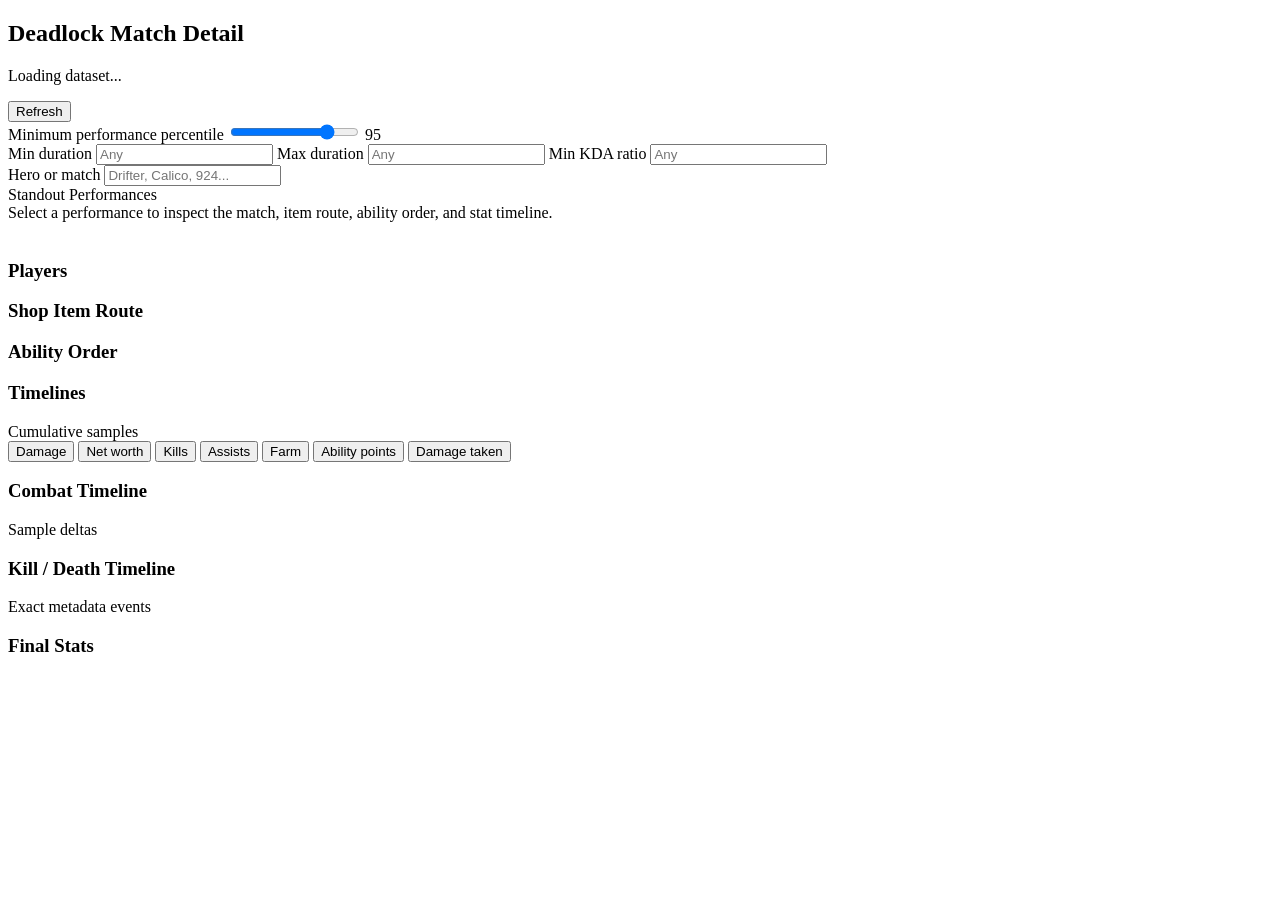
==== ui/index.html @ bea75714 "Build Deadlock collector and match UI" ====
<!doctype html>
<html lang="en">
  <head>
    <meta charset="utf-8">
    <meta name="viewport" content="width=device-width, initial-scale=1">
    <title>Deadlock Match Detail</title>
    <link rel="stylesheet" href="/styles.css">
  </head>
  <body>
    <main class="app">
      <section class="sidebar">
        <header class="topbar">
          <div>
            <h1>Deadlock Match Detail</h1>
            <p id="datasetSummary">Loading dataset...</p>
          </div>
          <button id="refreshButton" type="button" title="Refresh performances">Refresh</button>
        </header>

        <div class="filters">
          <label>
            Minimum performance percentile
            <input id="percentileInput" type="range" min="80" max="99" step="1" value="95">
            <span id="percentileValue">95</span>
          </label>
          <div class="durationFilters">
            <label>
              Min duration
              <input id="minDurationInput" type="number" inputmode="numeric" min="0" step="1" placeholder="Any">
            </label>
            <label>
              Max duration
              <input id="maxDurationInput" type="number" inputmode="numeric" min="0" step="1" placeholder="Any">
            </label>
            <label>
              Min KDA ratio
              <input id="minKdaInput" type="number" inputmode="decimal" min="0" step="0.1" placeholder="Any">
            </label>
          </div>
          <label>
            Hero or match
            <input id="searchInput" type="search" placeholder="Drifter, Calico, 924...">
          </label>
        </div>

        <div class="availability" id="availability"></div>
        <div class="listHeader">
          <span>Standout Performances</span>
          <span id="resultCount"></span>
        </div>
        <div id="performanceList" class="performanceList"></div>
      </section>

      <section class="detail">
        <div id="emptyState" class="emptyState">
          Select a performance to inspect the match, item route, ability order, and stat timeline.
        </div>
        <div id="matchDetail" class="matchDetail hidden">
          <section class="matchHero">
            <img id="featuredHeroCard" alt="">
            <div class="matchHeroOverlay">
              <p id="matchMeta"></p>
              <h2 id="featuredTitle"></h2>
              <div id="featuredStats" class="statPills"></div>
            </div>
          </section>

          <section class="sectionBlock">
            <div class="sectionTitle">
              <h3>Players</h3>
              <span id="scoreNote"></span>
            </div>
            <div id="scoreboard" class="scoreboard"></div>
          </section>

          <section class="playerPanels">
            <div class="routeStack">
              <div class="sectionBlock">
                <div class="sectionTitle">
                  <h3 id="routeTitle">Shop Item Route</h3>
                  <span id="routeSubtitle"></span>
                </div>
                <div id="itemRoute" class="itemRoute"></div>
              </div>

              <div class="sectionBlock">
                <div class="sectionTitle">
                  <h3>Ability Order</h3>
                  <span id="abilitySubtitle"></span>
                </div>
                <div id="abilityRoute" class="itemRoute abilityRoute"></div>
              </div>
            </div>

            <div class="sectionBlock">
              <div class="sectionTitle">
                <h3>Timelines</h3>
                <span>Cumulative samples</span>
              </div>
              <div class="chartTabs">
                <button class="chartTab active" data-metric="player_damage">Damage</button>
                <button class="chartTab" data-metric="net_worth">Net worth</button>
                <button class="chartTab" data-metric="kills">Kills</button>
                <button class="chartTab" data-metric="assists">Assists</button>
                <button class="chartTab" data-metric="farm_kills">Farm</button>
                <button class="chartTab" data-metric="ability_points">Ability points</button>
                <button class="chartTab" data-metric="player_damage_taken">Damage taken</button>
              </div>
              <div id="timelineChart" class="timelineChart"></div>
            </div>

            <div class="sectionBlock">
              <div class="sectionTitle">
                <h3>Combat Timeline</h3>
                <span>Sample deltas</span>
              </div>
              <div id="combatTimeline" class="combatTimeline"></div>
            </div>

            <div class="sectionBlock">
              <div class="sectionTitle">
                <h3>Kill / Death Timeline</h3>
                <span>Exact metadata events</span>
              </div>
              <div id="killDeathTimeline" class="killDeathTimeline"></div>
            </div>
          </section>

          <section class="sectionBlock">
            <div class="sectionTitle">
              <h3>Final Stats</h3>
              <span id="finalStatsNote"></span>
            </div>
            <div id="finalStats" class="finalStats"></div>
          </section>
        </div>
      </section>
    </main>
    <script src="/app.js"></script>
  </body>
</html>
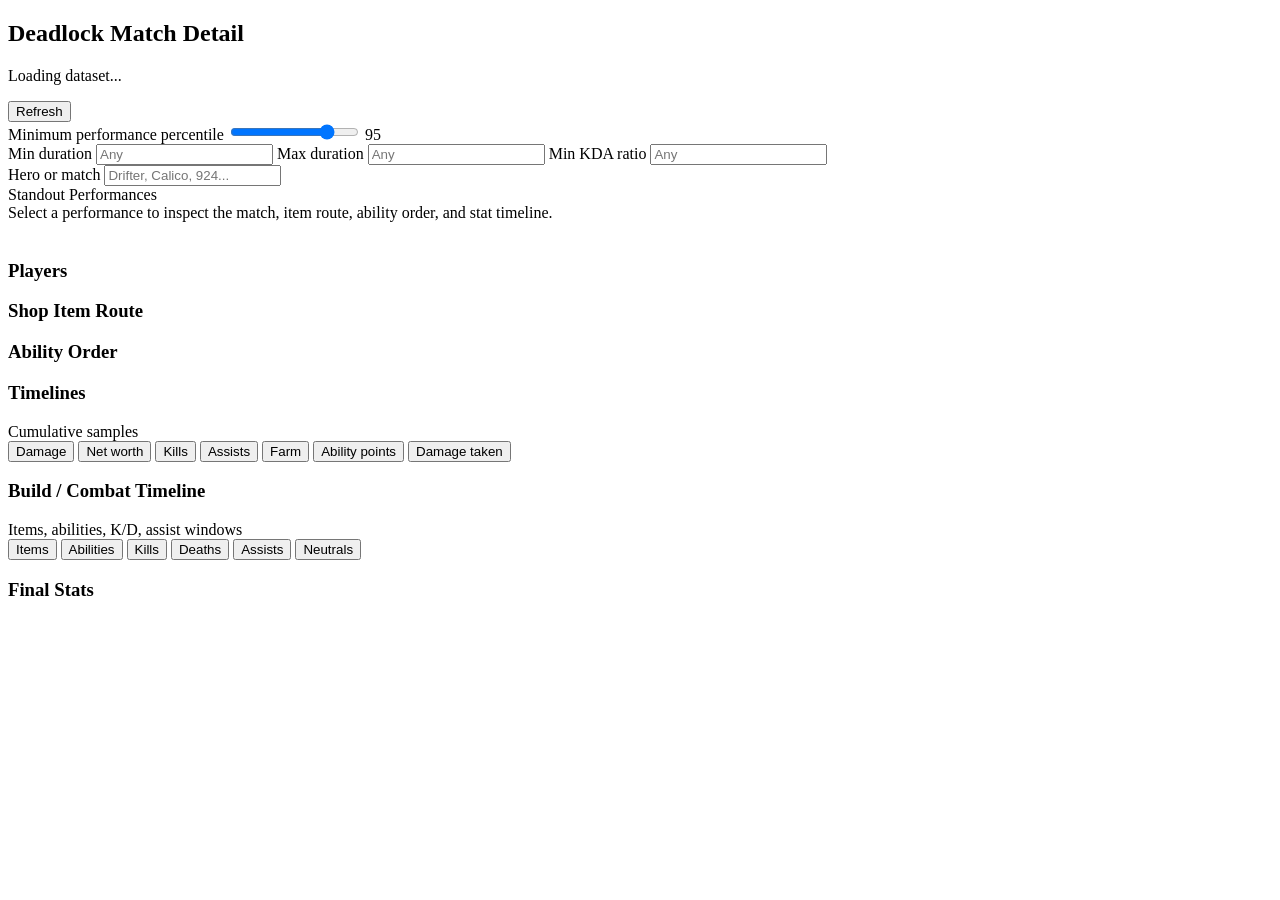
==== commit aa9851dd: "ui" ====
--- a/ui/index.html
+++ b/ui/index.html
@@ -111,18 +111,18 @@
 
             <div class="sectionBlock">
               <div class="sectionTitle">
-                <h3>Combat Timeline</h3>
-                <span>Sample deltas</span>
+                <h3>Build / Combat Timeline</h3>
+                <span>Items, abilities, K/D, assist windows</span>
               </div>
-              <div id="combatTimeline" class="combatTimeline"></div>
-            </div>
-
-            <div class="sectionBlock">
-              <div class="sectionTitle">
-                <h3>Kill / Death Timeline</h3>
-                <span>Exact metadata events</span>
+              <div class="timelineToggles">
+                <button class="timelineToggle active" type="button" data-event-type="item" aria-pressed="true">Items</button>
+                <button class="timelineToggle active" type="button" data-event-type="ability" aria-pressed="true">Abilities</button>
+                <button class="timelineToggle active" type="button" data-event-type="kill" aria-pressed="true">Kills</button>
+                <button class="timelineToggle active" type="button" data-event-type="death" aria-pressed="true">Deaths</button>
+                <button class="timelineToggle active" type="button" data-event-type="assist" aria-pressed="true">Assists</button>
+                <button class="timelineToggle active" type="button" data-event-type="neutral" aria-pressed="true">Neutrals</button>
               </div>
-              <div id="killDeathTimeline" class="killDeathTimeline"></div>
+              <div id="fullTimeline" class="fullTimeline"></div>
             </div>
           </section>
 
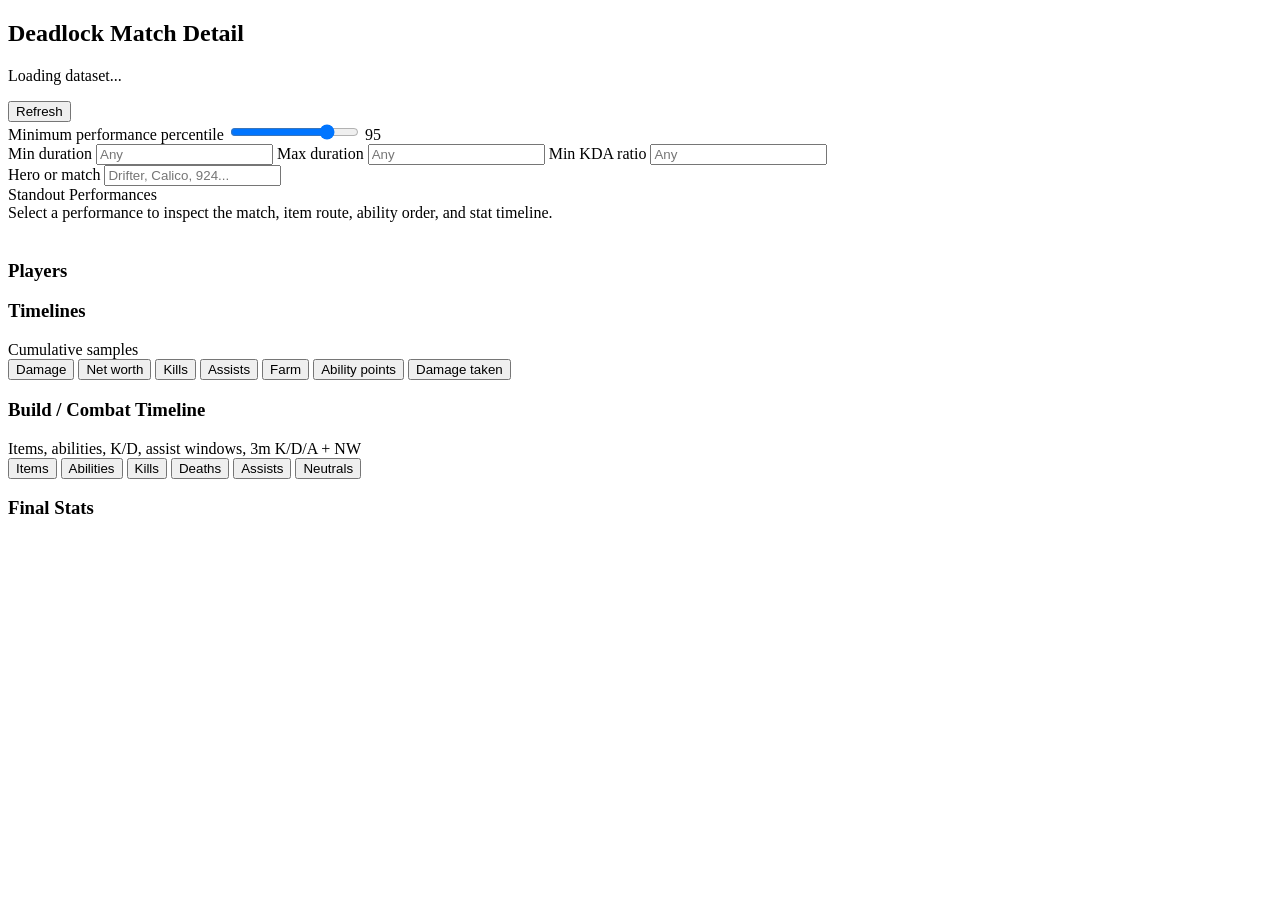
==== commit 9eb0ecfb: "cleaning up slimming down" ====
--- a/ui/index.html
+++ b/ui/index.html
@@ -74,24 +74,6 @@
           </section>
 
           <section class="playerPanels">
-            <div class="routeStack">
-              <div class="sectionBlock">
-                <div class="sectionTitle">
-                  <h3 id="routeTitle">Shop Item Route</h3>
-                  <span id="routeSubtitle"></span>
-                </div>
-                <div id="itemRoute" class="itemRoute"></div>
-              </div>
-
-              <div class="sectionBlock">
-                <div class="sectionTitle">
-                  <h3>Ability Order</h3>
-                  <span id="abilitySubtitle"></span>
-                </div>
-                <div id="abilityRoute" class="itemRoute abilityRoute"></div>
-              </div>
-            </div>
-
             <div class="sectionBlock">
               <div class="sectionTitle">
                 <h3>Timelines</h3>
@@ -109,10 +91,10 @@
               <div id="timelineChart" class="timelineChart"></div>
             </div>
 
-            <div class="sectionBlock">
+            <div class="sectionBlock buildTimelineBlock">
               <div class="sectionTitle">
                 <h3>Build / Combat Timeline</h3>
-                <span>Items, abilities, K/D, assist windows</span>
+                <span>Items, abilities, K/D, assist windows, 3m K/D/A + NW</span>
               </div>
               <div class="timelineToggles">
                 <button class="timelineToggle active" type="button" data-event-type="item" aria-pressed="true">Items</button>
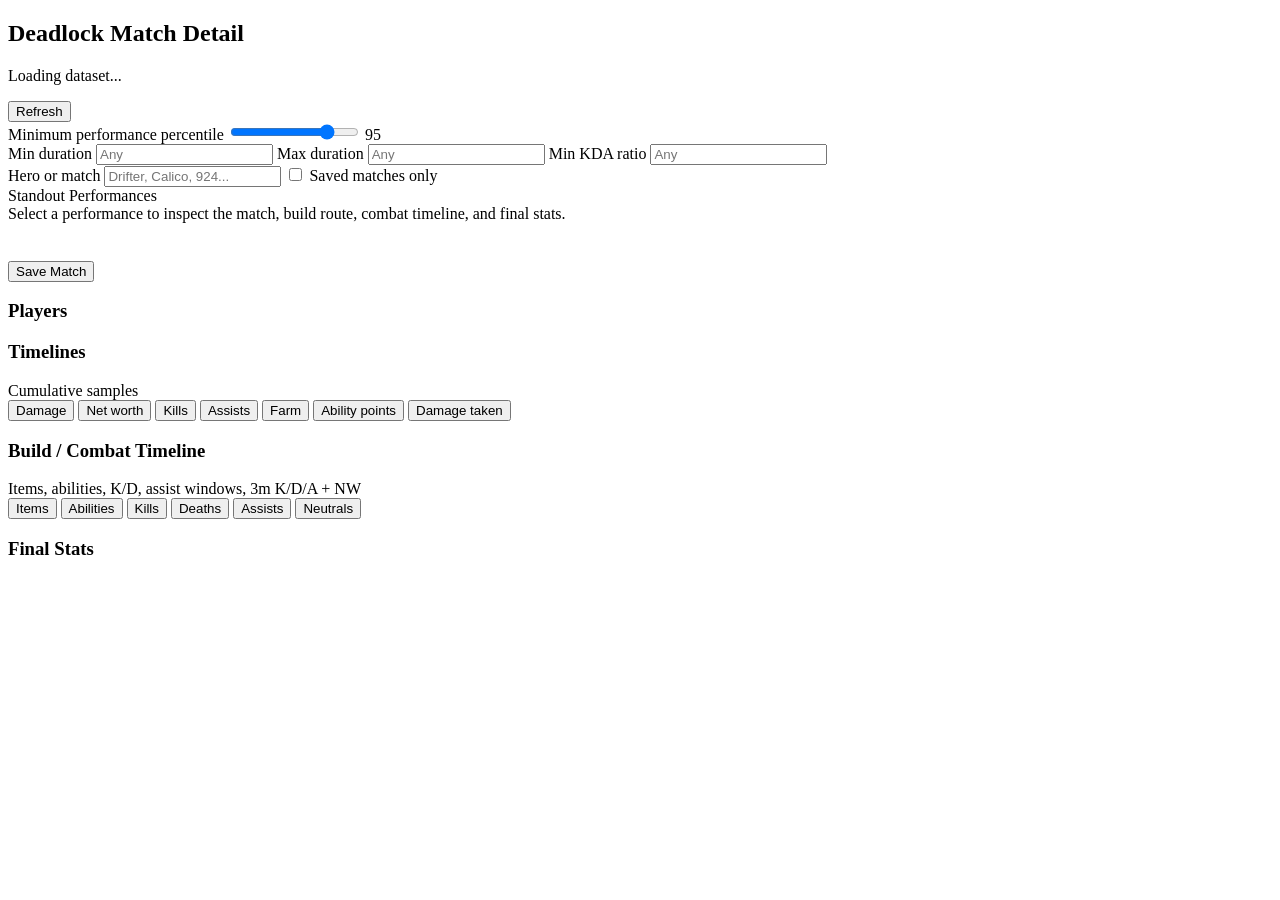
==== commit 12256303: "few changes" ====
--- a/ui/index.html
+++ b/ui/index.html
@@ -41,6 +41,10 @@
             Hero or match
             <input id="searchInput" type="search" placeholder="Drifter, Calico, 924...">
           </label>
+          <label class="checkboxFilter">
+            <input id="savedOnlyInput" type="checkbox">
+            Saved matches only
+          </label>
         </div>
 
         <div class="availability" id="availability"></div>
@@ -53,7 +57,7 @@
 
       <section class="detail">
         <div id="emptyState" class="emptyState">
-          Select a performance to inspect the match, item route, ability order, and stat timeline.
+          Select a performance to inspect the match, build route, combat timeline, and final stats.
         </div>
         <div id="matchDetail" class="matchDetail hidden">
           <section class="matchHero">
@@ -62,6 +66,10 @@
               <p id="matchMeta"></p>
               <h2 id="featuredTitle"></h2>
               <div id="featuredStats" class="statPills"></div>
+              <div class="matchActions">
+                <button id="saveMatchButton" type="button">Save Match</button>
+                <span id="saveMatchStatus" class="meta"></span>
+              </div>
             </div>
           </section>
 
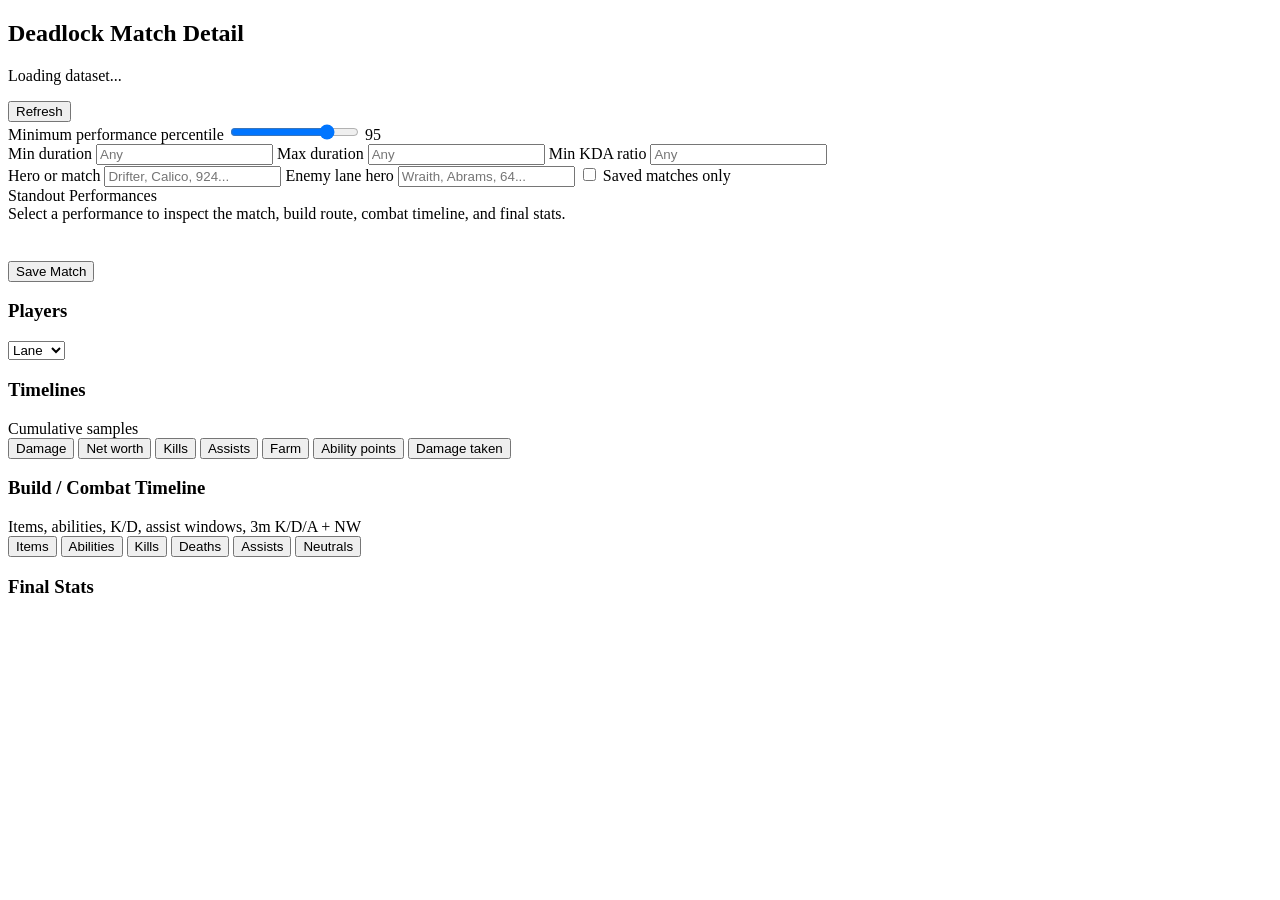
==== commit d0cb5cf3: "small changes" ====
--- a/ui/index.html
+++ b/ui/index.html
@@ -41,6 +41,10 @@
             Hero or match
             <input id="searchInput" type="search" placeholder="Drifter, Calico, 924...">
           </label>
+          <label>
+            Enemy lane hero
+            <input id="enemyLaneHeroInput" type="search" placeholder="Wraith, Abrams, 64...">
+          </label>
           <label class="checkboxFilter">
             <input id="savedOnlyInput" type="checkbox">
             Saved matches only
@@ -76,7 +80,14 @@
           <section class="sectionBlock">
             <div class="sectionTitle">
               <h3>Players</h3>
-              <span id="scoreNote"></span>
+              <div class="scoreControls">
+                <select id="scoreboardSortInput" aria-label="Sort players">
+                  <option value="lane">Lane</option>
+                  <option value="score">Score</option>
+                  <option value="slot">Slot</option>
+                </select>
+                <span id="scoreNote"></span>
+              </div>
             </div>
             <div id="scoreboard" class="scoreboard"></div>
           </section>
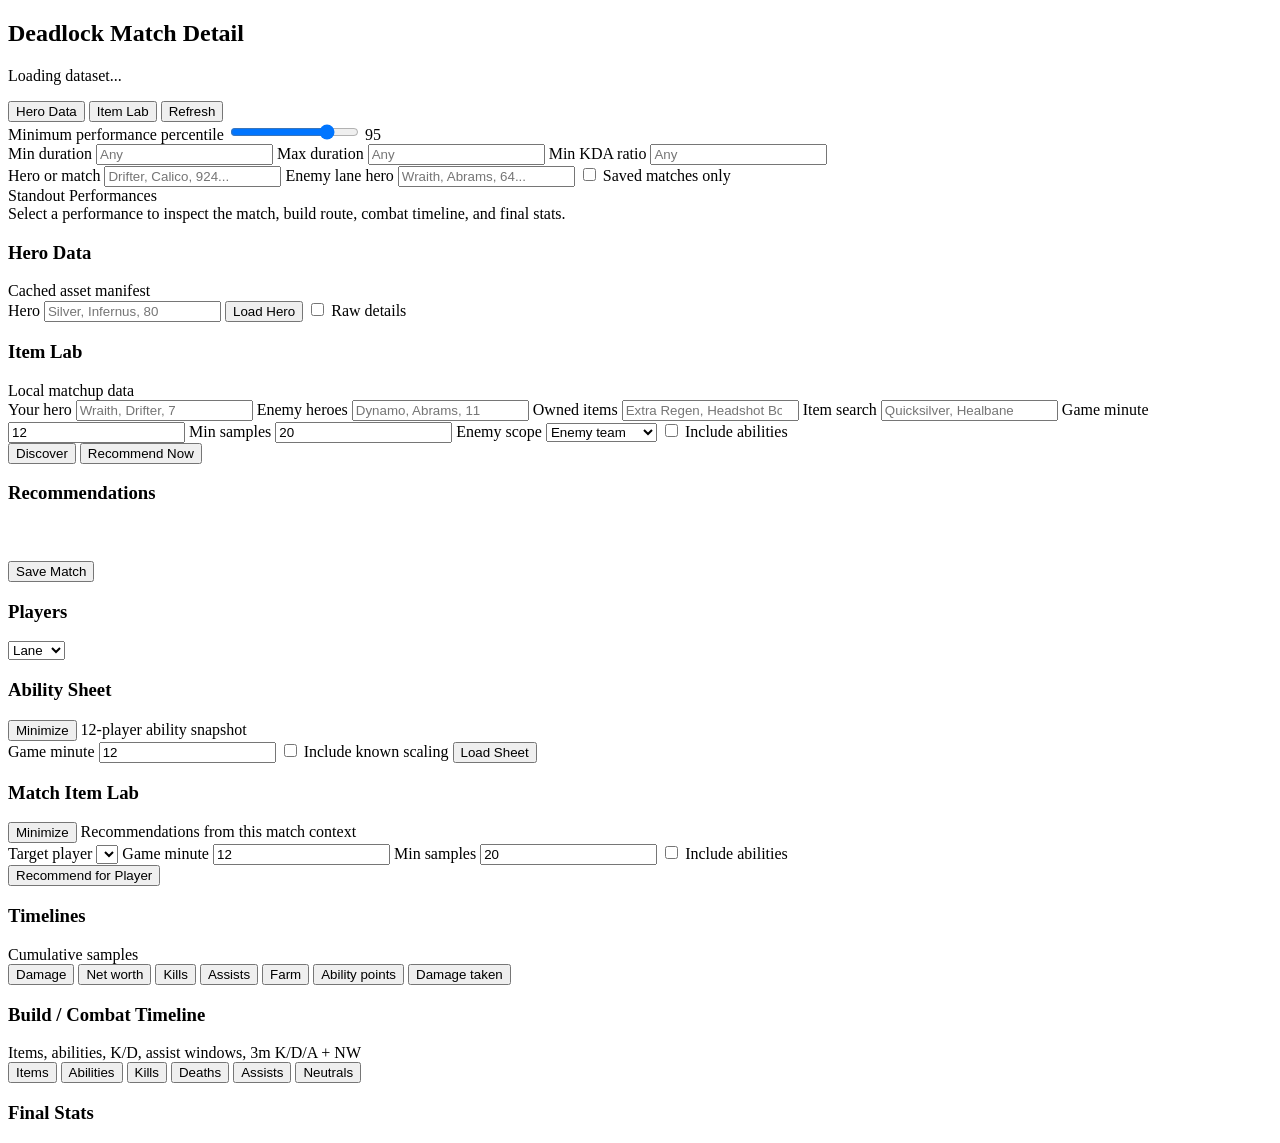
==== commit 8f180ce8: "a lot of changes" ====
--- a/ui/index.html
+++ b/ui/index.html
@@ -14,7 +14,11 @@
             <h1>Deadlock Match Detail</h1>
             <p id="datasetSummary">Loading dataset...</p>
           </div>
-          <button id="refreshButton" type="button" title="Refresh performances">Refresh</button>
+          <div class="topActions">
+            <button id="heroDataButton" type="button">Hero Data</button>
+            <button id="itemLabButton" type="button">Item Lab</button>
+            <button id="refreshButton" type="button" title="Refresh performances">Refresh</button>
+          </div>
         </header>
 
         <div class="filters">
@@ -63,6 +67,84 @@
         <div id="emptyState" class="emptyState">
           Select a performance to inspect the match, build route, combat timeline, and final stats.
         </div>
+        <div id="heroData" class="heroData hidden">
+          <section class="sectionBlock">
+            <div class="sectionTitle">
+              <h3>Hero Data</h3>
+              <span id="heroDataSummary">Cached asset manifest</span>
+            </div>
+            <div class="heroDataControls">
+              <label>
+                Hero
+                <input id="heroDataInput" type="search" list="heroDataOptions" placeholder="Silver, Infernus, 80">
+                <datalist id="heroDataOptions"></datalist>
+              </label>
+              <button id="loadHeroDataButton" type="button">Load Hero</button>
+              <label class="checkboxFilter">
+                <input id="heroRawToggle" type="checkbox">
+                Raw details
+              </label>
+            </div>
+          </section>
+          <div id="heroDataContent"></div>
+        </div>
+        <div id="itemLab" class="itemLab hidden">
+          <section class="sectionBlock">
+            <div class="sectionTitle">
+              <h3>Item Lab</h3>
+              <span id="itemLabSummary">Local matchup data</span>
+            </div>
+            <div class="itemLabControls">
+              <label>
+                Your hero
+                <input id="itemHeroInput" type="search" placeholder="Wraith, Drifter, 7">
+              </label>
+              <label>
+                Enemy heroes
+                <input id="itemEnemiesInput" type="search" placeholder="Dynamo, Abrams, 11">
+              </label>
+              <label>
+                Owned items
+                <input id="ownedItemsInput" type="search" placeholder="Extra Regen, Headshot Booster">
+              </label>
+              <label>
+                Item search
+                <input id="itemSearchInput" type="search" placeholder="Quicksilver, Healbane">
+              </label>
+              <label>
+                Game minute
+                <input id="gameMinuteInput" type="number" inputmode="decimal" min="0" step="0.5" value="12">
+              </label>
+              <label>
+                Min samples
+                <input id="itemMinMatchesInput" type="number" inputmode="numeric" min="1" step="1" value="20">
+              </label>
+              <label>
+                Enemy scope
+                <select id="enemyScopeInput">
+                  <option value="team">Enemy team</option>
+                  <option value="lane">Lane opponent</option>
+                </select>
+              </label>
+              <label class="checkboxFilter">
+                <input id="includeAbilitiesInput" type="checkbox">
+                Include abilities
+              </label>
+            </div>
+            <div class="itemLabActions">
+              <button id="discoverItemsButton" type="button">Discover</button>
+              <button id="recommendItemsButton" type="button">Recommend Now</button>
+            </div>
+          </section>
+          <section class="sectionBlock">
+            <div class="sectionTitle">
+              <h3 id="itemResultsTitle">Recommendations</h3>
+              <span id="itemResultCount"></span>
+            </div>
+            <div id="itemResults" class="itemResults"></div>
+            <div id="itemEvidence" class="itemEvidence hidden"></div>
+          </section>
+        </div>
         <div id="matchDetail" class="matchDetail hidden">
           <section class="matchHero">
             <img id="featuredHeroCard" alt="">
@@ -92,6 +174,66 @@
             <div id="scoreboard" class="scoreboard"></div>
           </section>
 
+          <section class="sectionBlock">
+            <div class="sectionTitle">
+              <h3>Ability Sheet</h3>
+              <div class="scoreControls">
+                <button id="toggleAbilitySheetButton" type="button">Minimize</button>
+                <span id="abilitySheetSummary">12-player ability snapshot</span>
+              </div>
+            </div>
+            <div id="abilitySheetBody">
+              <div class="abilitySheetControls">
+                <label>
+                  Game minute
+                  <input id="abilitySheetMinuteInput" type="number" inputmode="decimal" min="0" step="0.5" value="12">
+                </label>
+                <label class="checkboxFilter">
+                  <input id="abilitySheetScalingInput" type="checkbox">
+                  Include known scaling
+                </label>
+                <button id="loadAbilitySheetButton" type="button">Load Sheet</button>
+              </div>
+              <div id="abilitySheet" class="abilitySheet"></div>
+            </div>
+          </section>
+
+          <section class="sectionBlock">
+            <div class="sectionTitle">
+              <h3>Match Item Lab</h3>
+              <div class="scoreControls">
+                <button id="toggleMatchItemLabButton" type="button">Minimize</button>
+                <span id="matchItemLabSummary">Recommendations from this match context</span>
+              </div>
+            </div>
+            <div id="matchItemLabBody">
+              <div class="itemLabControls matchItemLabControls">
+                <label>
+                  Target player
+                  <select id="matchItemPlayerInput"></select>
+                </label>
+                <label>
+                  Game minute
+                  <input id="matchItemMinuteInput" type="number" inputmode="decimal" min="0" step="0.5" value="12">
+                </label>
+                <label>
+                  Min samples
+                  <input id="matchItemMinMatchesInput" type="number" inputmode="numeric" min="1" step="1" value="20">
+                </label>
+                <label class="checkboxFilter">
+                  <input id="matchItemIncludeAbilitiesInput" type="checkbox">
+                  Include abilities
+                </label>
+              </div>
+              <div id="matchItemContext" class="matchItemContext"></div>
+              <div class="itemLabActions">
+                <button id="loadMatchItemLabButton" type="button">Recommend for Player</button>
+              </div>
+              <div id="matchItemResults" class="itemResults"></div>
+              <div id="matchItemEvidence" class="itemEvidence hidden"></div>
+            </div>
+          </section>
+
           <section class="playerPanels">
             <div class="sectionBlock">
               <div class="sectionTitle">
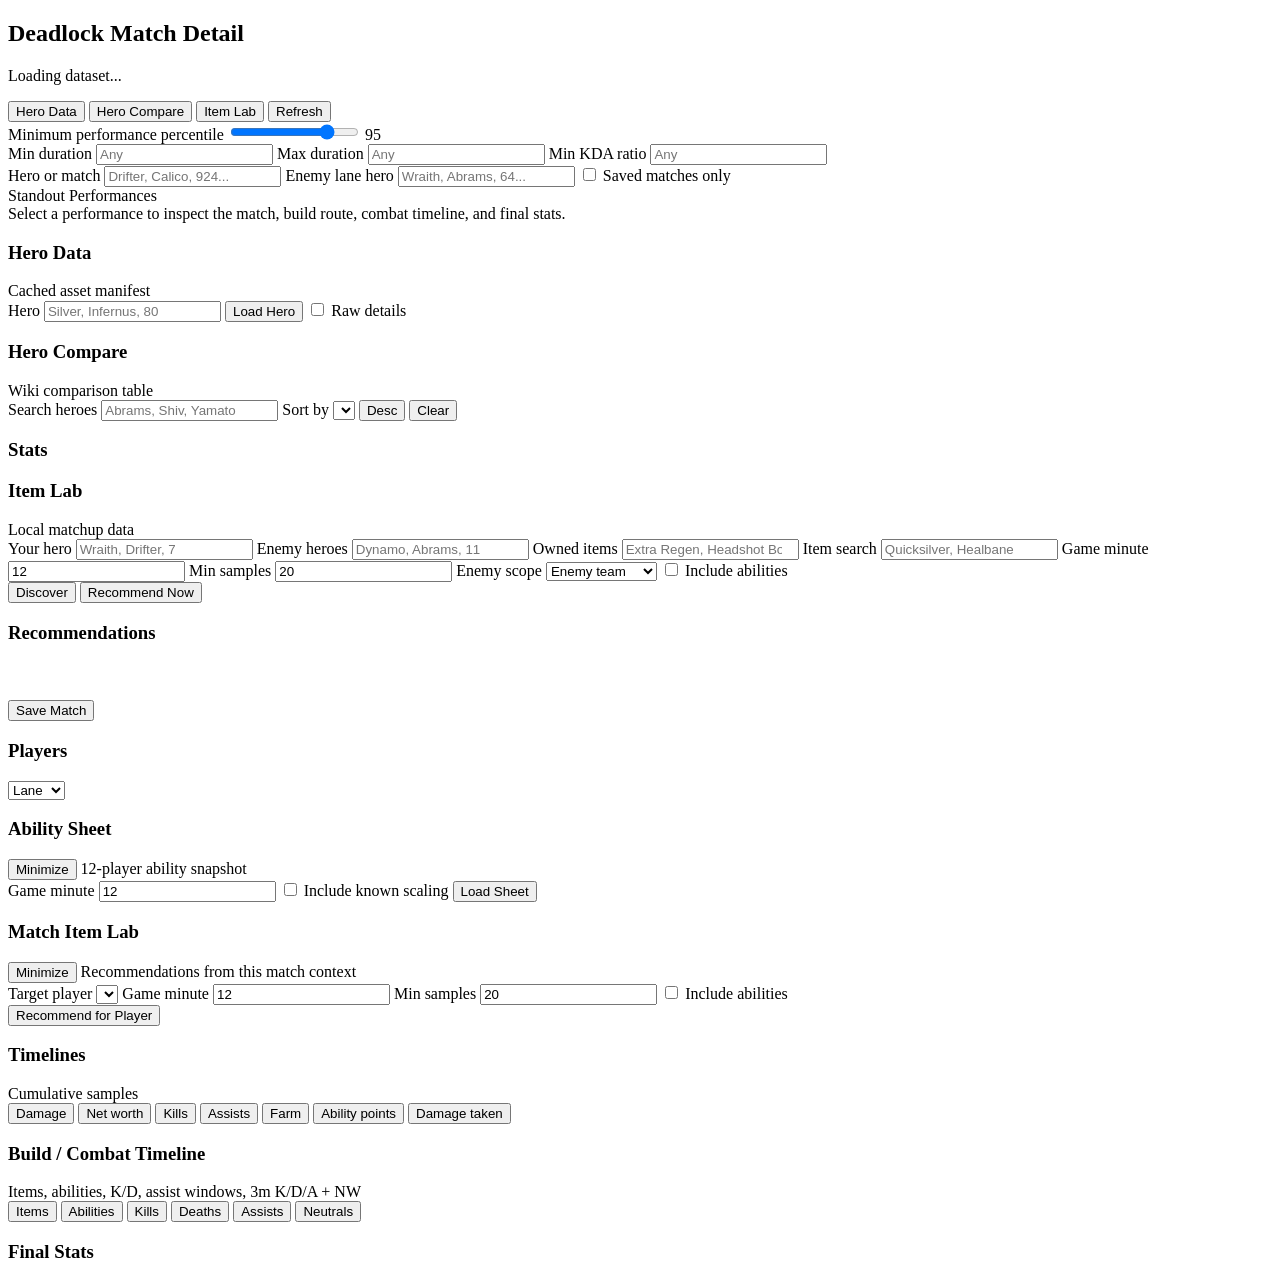
==== commit 5db333d8: "staff" ====
--- a/ui/index.html
+++ b/ui/index.html
@@ -16,6 +16,7 @@
           </div>
           <div class="topActions">
             <button id="heroDataButton" type="button">Hero Data</button>
+            <button id="heroCompareButton" type="button">Hero Compare</button>
             <button id="itemLabButton" type="button">Item Lab</button>
             <button id="refreshButton" type="button" title="Refresh performances">Refresh</button>
           </div>
@@ -88,6 +89,35 @@
           </section>
           <div id="heroDataContent"></div>
         </div>
+        <div id="heroCompare" class="heroCompare hidden">
+          <section class="sectionBlock">
+            <div class="sectionTitle">
+              <h3>Hero Compare</h3>
+              <span id="heroCompareSummary">Wiki comparison table</span>
+            </div>
+            <div class="heroCompareControls">
+              <label>
+                Search heroes
+                <input id="heroCompareSearchInput" type="search" placeholder="Abrams, Shiv, Yamato">
+              </label>
+              <label>
+                Sort by
+                <select id="heroCompareSortInput"></select>
+              </label>
+              <button id="heroCompareSortDirectionButton" type="button">Desc</button>
+              <button id="clearHeroCompareButton" type="button">Clear</button>
+            </div>
+            <div id="heroComparePicker" class="heroComparePicker"></div>
+          </section>
+          <section class="sectionBlock">
+            <div class="sectionTitle">
+              <h3>Stats</h3>
+              <span id="heroCompareCount"></span>
+            </div>
+            <div id="heroCompareColumnPicker" class="heroCompareColumnPicker"></div>
+            <div id="heroCompareContent" class="heroCompareContent"></div>
+          </section>
+        </div>
         <div id="itemLab" class="itemLab hidden">
           <section class="sectionBlock">
             <div class="sectionTitle">
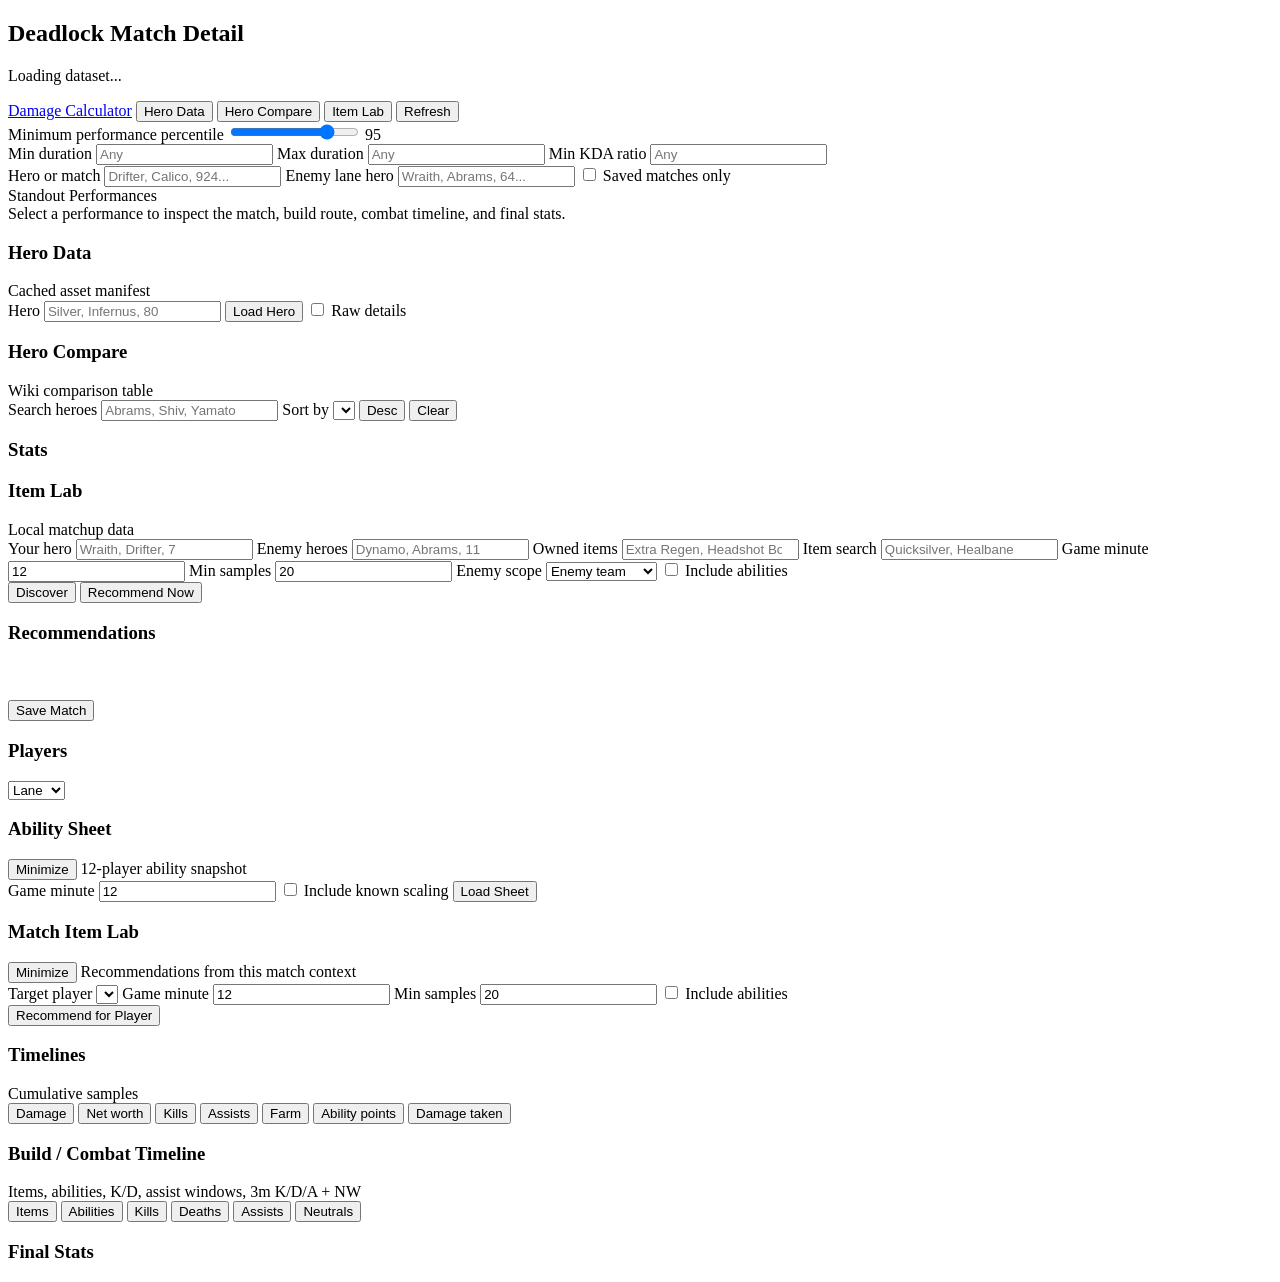
==== commit 789e091e: "part of something" ====
--- a/ui/index.html
+++ b/ui/index.html
@@ -15,6 +15,7 @@
             <p id="datasetSummary">Loading dataset...</p>
           </div>
           <div class="topActions">
+            <a href="/damage.html" class="damageLink">Damage Calculator</a>
             <button id="heroDataButton" type="button">Hero Data</button>
             <button id="heroCompareButton" type="button">Hero Compare</button>
             <button id="itemLabButton" type="button">Item Lab</button>
